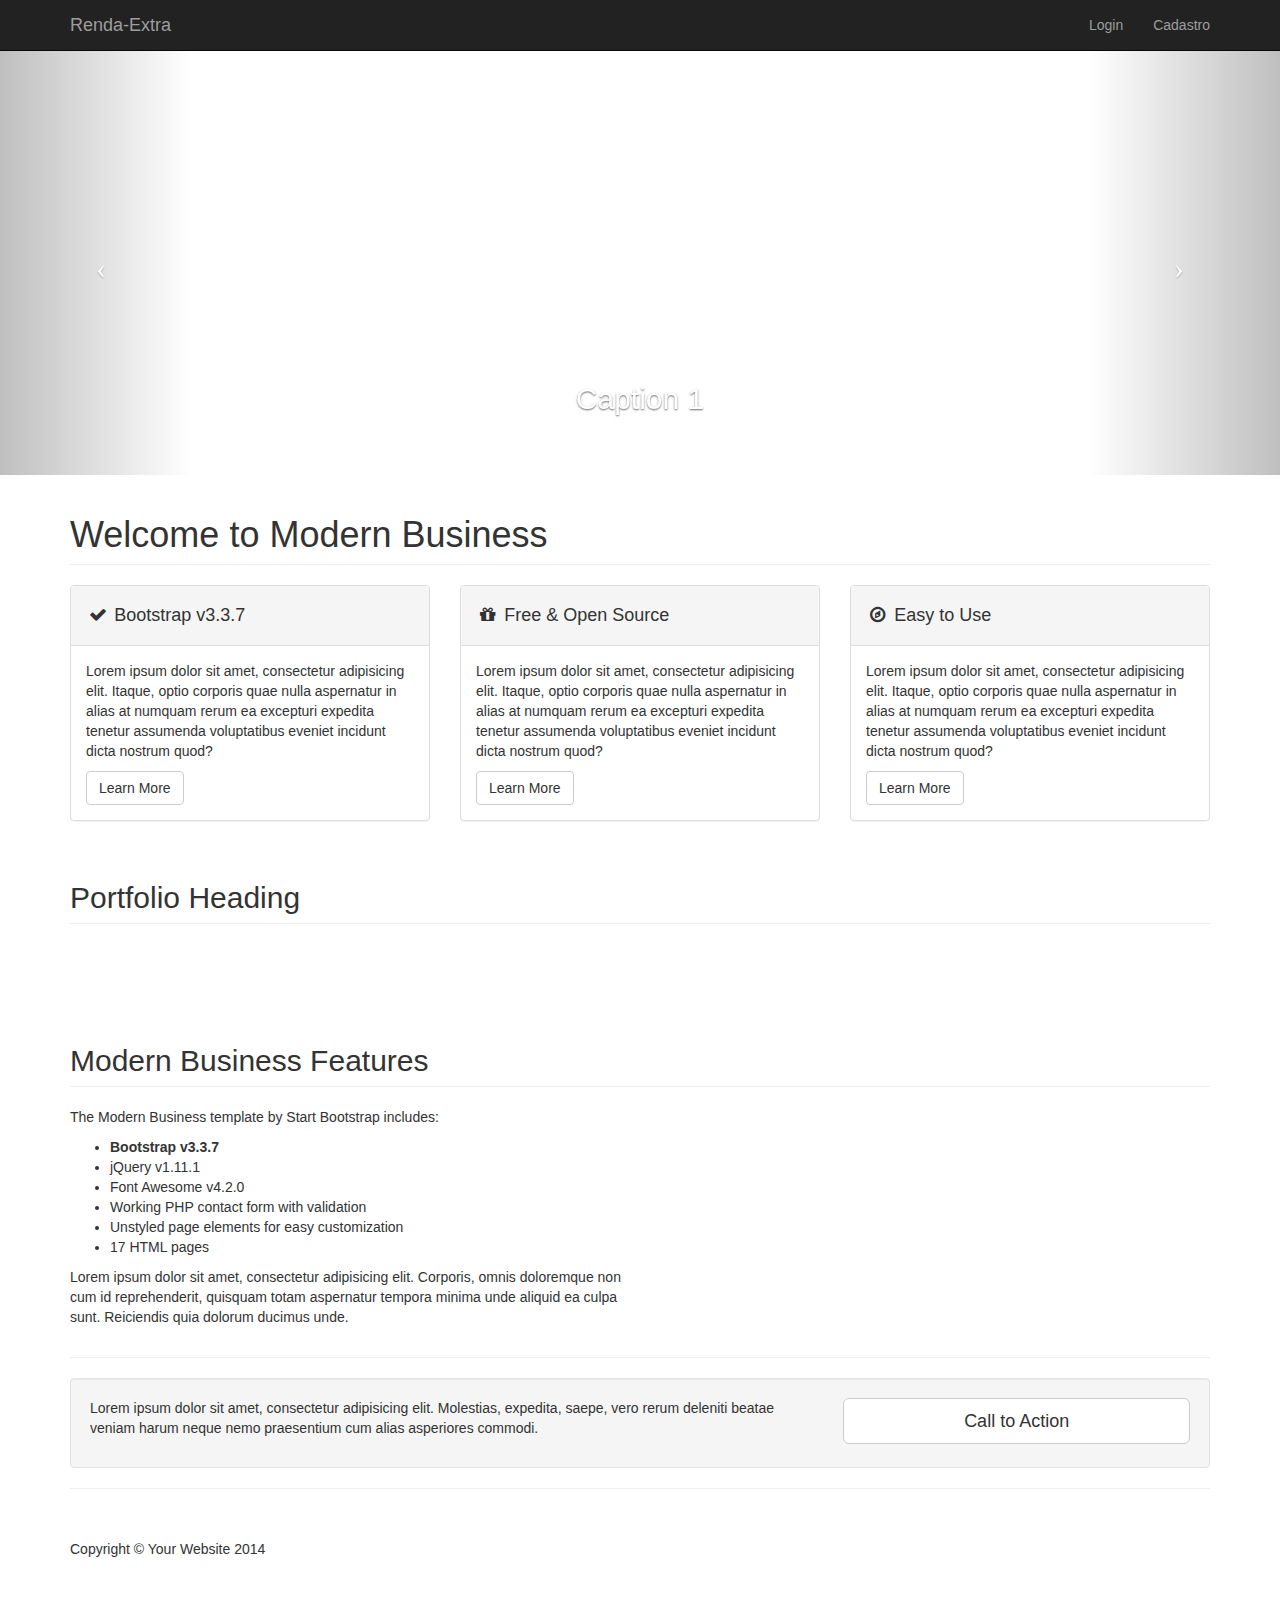
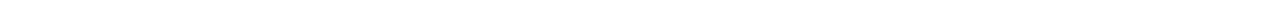
==== template/index.html @ ffe3b85d "Template" ====
<!DOCTYPE html>
<html lang="en">

<head>

    <meta charset="utf-8">
    <meta http-equiv="X-UA-Compatible" content="IE=edge">
    <meta name="viewport" content="width=device-width, initial-scale=1">
    <meta name="description" content="">
    <meta name="author" content="">

    <title>RendaExtra</title>

    <!-- Bootstrap Core CSS -->
    <link href="css/bootstrap.min.css" rel="stylesheet">

    <!-- Custom CSS -->
    <link href="css/modern-business.css" rel="stylesheet">

    <!-- Custom Fonts -->
    <link href="font-awesome/css/font-awesome.min.css" rel="stylesheet" type="text/css">

    <!-- HTML5 Shim and Respond.js IE8 support of HTML5 elements and media queries -->
    <!-- WARNING: Respond.js doesn't work if you view the page via file:// -->
    <!--[if lt IE 9]>
        <script src="https://oss.maxcdn.com/libs/html5shiv/3.7.0/html5shiv.js"></script>
        <script src="https://oss.maxcdn.com/libs/respond.js/1.4.2/respond.min.js"></script>
    <![endif]-->

</head>

<body>

    <!-- Navigation -->
    <nav class="navbar navbar-inverse navbar-fixed-top" role="navigation">
        <div class="container">
            <!-- Brand and toggle get grouped for better mobile display -->
            <div class="navbar-header">
                <button type="button" class="navbar-toggle" data-toggle="collapse" data-target="#bs-example-navbar-collapse-1">
                    <span class="sr-only">Toggle navigation</span>
                    <span class="icon-bar"></span>
                    <span class="icon-bar"></span>
                    <span class="icon-bar"></span>
                </button>
                <a class="navbar-brand" href="index.html">Renda-Extra</a>
            </div>
            <!-- Collect the nav links, forms, and other content for toggling -->
            <div class="collapse navbar-collapse" id="bs-example-navbar-collapse-1">
                <ul class="nav navbar-nav navbar-right">
                    <li>
                        <a href="login.html">Login</a>
                    </li>
                    <li>
                        <a href="cadastro.html">Cadastro</a>
                    </li>

                </ul>
            </div>
            <!-- /.navbar-collapse -->
        </div>
        <!-- /.container -->
    </nav>

    <!-- Header Carousel -->
    <header id="myCarousel" class="carousel slide">
        <!-- Indicators -->
        <ol class="carousel-indicators">
            <li data-target="#myCarousel" data-slide-to="0" class="active"></li>
            <li data-target="#myCarousel" data-slide-to="1"></li>
            <li data-target="#myCarousel" data-slide-to="2"></li>
        </ol>

        <!-- Wrapper for slides -->
        <div class="carousel-inner">
            <div class="item active">
                <div class="fill" style="background-image:url('http://placehold.it/1900x1080&text=Slide One');"></div>
                <div class="carousel-caption">
                    <h2>Caption 1</h2>
                </div>
            </div>
            <div class="item">
                <div class="fill" style="background-image:url('http://placehold.it/1900x1080&text=Slide Two');"></div>
                <div class="carousel-caption">
                    <h2>Caption 2</h2>
                </div>
            </div>
            <div class="item">
                <div class="fill" style="background-image:url('http://placehold.it/1900x1080&text=Slide Three');"></div>
                <div class="carousel-caption">
                    <h2>Caption 3</h2>
                </div>
            </div>
        </div>

        <!-- Controls -->
        <a class="left carousel-control" href="#myCarousel" data-slide="prev">
            <span class="icon-prev"></span>
        </a>
        <a class="right carousel-control" href="#myCarousel" data-slide="next">
            <span class="icon-next"></span>
        </a>
    </header>

    <!-- Page Content -->
    <div class="container">

        <!-- Marketing Icons Section -->
        <div class="row">
            <div class="col-lg-12">
                <h1 class="page-header">
                    Welcome to Modern Business
                </h1>
            </div>
            <div class="col-md-4">
                <div class="panel panel-default">
                    <div class="panel-heading">
                        <h4><i class="fa fa-fw fa-check"></i> Bootstrap v3.3.7</h4>
                    </div>
                    <div class="panel-body">
                        <p>Lorem ipsum dolor sit amet, consectetur adipisicing elit. Itaque, optio corporis quae nulla aspernatur in alias at numquam rerum ea excepturi expedita tenetur assumenda voluptatibus eveniet incidunt dicta nostrum quod?</p>
                        <a href="#" class="btn btn-default">Learn More</a>
                    </div>
                </div>
            </div>
            <div class="col-md-4">
                <div class="panel panel-default">
                    <div class="panel-heading">
                        <h4><i class="fa fa-fw fa-gift"></i> Free &amp; Open Source</h4>
                    </div>
                    <div class="panel-body">
                        <p>Lorem ipsum dolor sit amet, consectetur adipisicing elit. Itaque, optio corporis quae nulla aspernatur in alias at numquam rerum ea excepturi expedita tenetur assumenda voluptatibus eveniet incidunt dicta nostrum quod?</p>
                        <a href="#" class="btn btn-default">Learn More</a>
                    </div>
                </div>
            </div>
            <div class="col-md-4">
                <div class="panel panel-default">
                    <div class="panel-heading">
                        <h4><i class="fa fa-fw fa-compass"></i> Easy to Use</h4>
                    </div>
                    <div class="panel-body">
                        <p>Lorem ipsum dolor sit amet, consectetur adipisicing elit. Itaque, optio corporis quae nulla aspernatur in alias at numquam rerum ea excepturi expedita tenetur assumenda voluptatibus eveniet incidunt dicta nostrum quod?</p>
                        <a href="#" class="btn btn-default">Learn More</a>
                    </div>
                </div>
            </div>
        </div>
        <!-- /.row -->

        <!-- Portfolio Section -->
        <div class="row">
            <div class="col-lg-12">
                <h2 class="page-header">Portfolio Heading</h2>
            </div>
            <div class="col-md-4 col-sm-6">
                <a href="portfolio-item.html">
                    <img class="img-responsive img-portfolio img-hover" src="http://placehold.it/700x450" alt="">
                </a>
            </div>
            <div class="col-md-4 col-sm-6">
                <a href="portfolio-item.html">
                    <img class="img-responsive img-portfolio img-hover" src="http://placehold.it/700x450" alt="">
                </a>
            </div>
            <div class="col-md-4 col-sm-6">
                <a href="portfolio-item.html">
                    <img class="img-responsive img-portfolio img-hover" src="http://placehold.it/700x450" alt="">
                </a>
            </div>
            <div class="col-md-4 col-sm-6">
                <a href="portfolio-item.html">
                    <img class="img-responsive img-portfolio img-hover" src="http://placehold.it/700x450" alt="">
                </a>
            </div>
            <div class="col-md-4 col-sm-6">
                <a href="portfolio-item.html">
                    <img class="img-responsive img-portfolio img-hover" src="http://placehold.it/700x450" alt="">
                </a>
            </div>
            <div class="col-md-4 col-sm-6">
                <a href="portfolio-item.html">
                    <img class="img-responsive img-portfolio img-hover" src="http://placehold.it/700x450" alt="">
                </a>
            </div>
        </div>
        <!-- /.row -->

        <!-- Features Section -->
        <div class="row">
            <div class="col-lg-12">
                <h2 class="page-header">Modern Business Features</h2>
            </div>
            <div class="col-md-6">
                <p>The Modern Business template by Start Bootstrap includes:</p>
                <ul>
                    <li><strong>Bootstrap v3.3.7</strong>
                    </li>
                    <li>jQuery v1.11.1</li>
                    <li>Font Awesome v4.2.0</li>
                    <li>Working PHP contact form with validation</li>
                    <li>Unstyled page elements for easy customization</li>
                    <li>17 HTML pages</li>
                </ul>
                <p>Lorem ipsum dolor sit amet, consectetur adipisicing elit. Corporis, omnis doloremque non cum id reprehenderit, quisquam totam aspernatur tempora minima unde aliquid ea culpa sunt. Reiciendis quia dolorum ducimus unde.</p>
            </div>
            <div class="col-md-6">
                <img class="img-responsive" src="http://placehold.it/700x450" alt="">
            </div>
        </div>
        <!-- /.row -->

        <hr>

        <!-- Call to Action Section -->
        <div class="well">
            <div class="row">
                <div class="col-md-8">
                    <p>Lorem ipsum dolor sit amet, consectetur adipisicing elit. Molestias, expedita, saepe, vero rerum deleniti beatae veniam harum neque nemo praesentium cum alias asperiores commodi.</p>
                </div>
                <div class="col-md-4">
                    <a class="btn btn-lg btn-default btn-block" href="#">Call to Action</a>
                </div>
            </div>
        </div>

        <hr>

        <!-- Footer -->
        <footer>
            <div class="row">
                <div class="col-lg-12">
                    <p>Copyright &copy; Your Website 2014</p>
                </div>
            </div>
        </footer>

    </div>
    <!-- /.container -->

    <!-- jQuery -->
    <script src="js/jquery.js"></script>

    <!-- Bootstrap Core JavaScript -->
    <script src="js/bootstrap.min.js"></script>

    <!-- Script to Activate the Carousel -->
    <script>
    $('.carousel').carousel({
        interval: 5000 //changes the speed
    })
    </script>

</body>

</html>
---- template/css/modern-business.css ----
/*!
 * Start Bootstrap - Modern Business (http://startbootstrap.com/)
 * Copyright 2013-2016 Start Bootstrap
 * Licensed under MIT (https://github.com/BlackrockDigital/startbootstrap/blob/gh-pages/LICENSE)
 */

/* Global Styles */

html,
body {
    height: 100%;
}

body {
    padding-top: 50px; /* Required padding for .navbar-fixed-top. Remove if using .navbar-static-top. Change if height of navigation changes. */
}

.img-portfolio {
    margin-bottom: 30px;
}

.img-hover:hover {
    opacity: 0.8;
}

/* Home Page Carousel */

header.carousel {
    height: 50%;
}

header.carousel .item,
header.carousel .item.active,
header.carousel .carousel-inner {
    height: 100%;
}

header.carousel .fill {
    width: 100%;
    height: 100%;
    background-position: center;
    background-size: cover;
}

/* 404 Page Styles */

.error-404 {
    font-size: 100px;
}

/* Pricing Page Styles */

.price {
    display: block;
    font-size: 50px;
    line-height: 50px;
}

.price sup {
    top: -20px;
    left: 2px;
    font-size: 20px;
}

.period {
    display: block;
    font-style: italic;
}

/* Footer Styles */

footer {
    margin: 50px 0;
}

/* Responsive Styles */

@media(max-width:991px) {
    .customer-img,
    .img-related {
        margin-bottom: 30px;
    }
}

@media(max-width:767px) {
    .img-portfolio {
        margin-bottom: 15px;
    }

    header.carousel .carousel {
        height: 70%;
    }
}
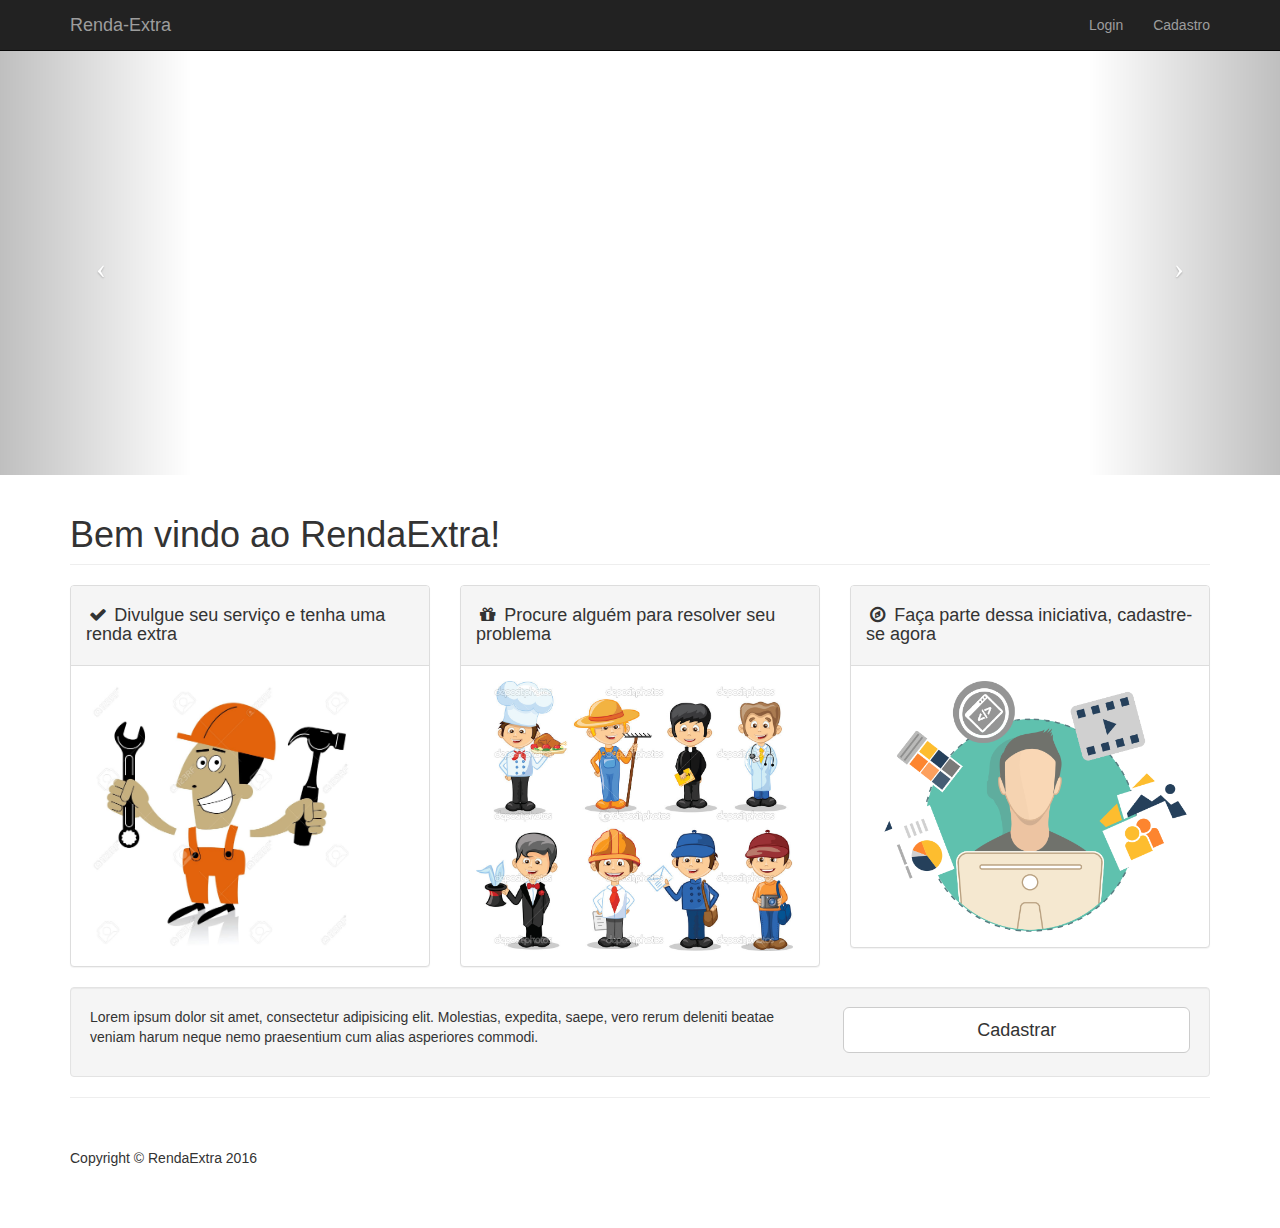
==== commit 3aa64734: "cadastro e login" ====
--- a/template/index.html
+++ b/template/index.html
@@ -75,19 +75,19 @@
             <div class="item active">
                 <div class="fill" style="background-image:url('http://placehold.it/1900x1080&text=Slide One');"></div>
                 <div class="carousel-caption">
-                    <h2>Caption 1</h2>
+
                 </div>
             </div>
             <div class="item">
                 <div class="fill" style="background-image:url('http://placehold.it/1900x1080&text=Slide Two');"></div>
                 <div class="carousel-caption">
-                    <h2>Caption 2</h2>
+
                 </div>
             </div>
             <div class="item">
                 <div class="fill" style="background-image:url('http://placehold.it/1900x1080&text=Slide Three');"></div>
                 <div class="carousel-caption">
-                    <h2>Caption 3</h2>
+
                 </div>
             </div>
         </div>
@@ -108,108 +108,41 @@
         <div class="row">
             <div class="col-lg-12">
                 <h1 class="page-header">
-                    Welcome to Modern Business
+                    Bem vindo ao RendaExtra!
                 </h1>
             </div>
             <div class="col-md-4">
                 <div class="panel panel-default">
                     <div class="panel-heading">
-                        <h4><i class="fa fa-fw fa-check"></i> Bootstrap v3.3.7</h4>
+                        <h4><i class="fa fa-fw fa-check"></i> Divulgue seu serviço e tenha uma renda extra</h4>
                     </div>
                     <div class="panel-body">
-                        <p>Lorem ipsum dolor sit amet, consectetur adipisicing elit. Itaque, optio corporis quae nulla aspernatur in alias at numquam rerum ea excepturi expedita tenetur assumenda voluptatibus eveniet incidunt dicta nostrum quod?</p>
-                        <a href="#" class="btn btn-default">Learn More</a>
+                        <img src="img/encanador.jpg" style="max-height: 270px" alt="" class="img-responsive"/>
                     </div>
                 </div>
             </div>
             <div class="col-md-4">
                 <div class="panel panel-default">
                     <div class="panel-heading">
-                        <h4><i class="fa fa-fw fa-gift"></i> Free &amp; Open Source</h4>
+                        <h4><i class="fa fa-fw fa-gift"></i> Procure alguém para resolver seu problema</h4>
                     </div>
                     <div class="panel-body">
-                        <p>Lorem ipsum dolor sit amet, consectetur adipisicing elit. Itaque, optio corporis quae nulla aspernatur in alias at numquam rerum ea excepturi expedita tenetur assumenda voluptatibus eveniet incidunt dicta nostrum quod?</p>
-                        <a href="#" class="btn btn-default">Learn More</a>
+                      <img src="img/profissoes.jpg" style="max-height: 270px" alt="" class="img-responsive"/>
                     </div>
                 </div>
             </div>
             <div class="col-md-4">
                 <div class="panel panel-default">
                     <div class="panel-heading">
-                        <h4><i class="fa fa-fw fa-compass"></i> Easy to Use</h4>
+                        <h4><i class="fa fa-fw fa-compass"></i> Faça parte dessa iniciativa, cadastre-se agora </h4>
                     </div>
                     <div class="panel-body">
-                        <p>Lorem ipsum dolor sit amet, consectetur adipisicing elit. Itaque, optio corporis quae nulla aspernatur in alias at numquam rerum ea excepturi expedita tenetur assumenda voluptatibus eveniet incidunt dicta nostrum quod?</p>
-                        <a href="#" class="btn btn-default">Learn More</a>
+                      <img src="img/cadastro.png" style="max-height: 270px" alt="" class="img-responsive"/>
                     </div>
                 </div>
             </div>
         </div>
         <!-- /.row -->
-
-        <!-- Portfolio Section -->
-        <div class="row">
-            <div class="col-lg-12">
-                <h2 class="page-header">Portfolio Heading</h2>
-            </div>
-            <div class="col-md-4 col-sm-6">
-                <a href="portfolio-item.html">
-                    <img class="img-responsive img-portfolio img-hover" src="http://placehold.it/700x450" alt="">
-                </a>
-            </div>
-            <div class="col-md-4 col-sm-6">
-                <a href="portfolio-item.html">
-                    <img class="img-responsive img-portfolio img-hover" src="http://placehold.it/700x450" alt="">
-                </a>
-            </div>
-            <div class="col-md-4 col-sm-6">
-                <a href="portfolio-item.html">
-                    <img class="img-responsive img-portfolio img-hover" src="http://placehold.it/700x450" alt="">
-                </a>
-            </div>
-            <div class="col-md-4 col-sm-6">
-                <a href="portfolio-item.html">
-                    <img class="img-responsive img-portfolio img-hover" src="http://placehold.it/700x450" alt="">
-                </a>
-            </div>
-            <div class="col-md-4 col-sm-6">
-                <a href="portfolio-item.html">
-                    <img class="img-responsive img-portfolio img-hover" src="http://placehold.it/700x450" alt="">
-                </a>
-            </div>
-            <div class="col-md-4 col-sm-6">
-                <a href="portfolio-item.html">
-                    <img class="img-responsive img-portfolio img-hover" src="http://placehold.it/700x450" alt="">
-                </a>
-            </div>
-        </div>
-        <!-- /.row -->
-
-        <!-- Features Section -->
-        <div class="row">
-            <div class="col-lg-12">
-                <h2 class="page-header">Modern Business Features</h2>
-            </div>
-            <div class="col-md-6">
-                <p>The Modern Business template by Start Bootstrap includes:</p>
-                <ul>
-                    <li><strong>Bootstrap v3.3.7</strong>
-                    </li>
-                    <li>jQuery v1.11.1</li>
-                    <li>Font Awesome v4.2.0</li>
-                    <li>Working PHP contact form with validation</li>
-                    <li>Unstyled page elements for easy customization</li>
-                    <li>17 HTML pages</li>
-                </ul>
-                <p>Lorem ipsum dolor sit amet, consectetur adipisicing elit. Corporis, omnis doloremque non cum id reprehenderit, quisquam totam aspernatur tempora minima unde aliquid ea culpa sunt. Reiciendis quia dolorum ducimus unde.</p>
-            </div>
-            <div class="col-md-6">
-                <img class="img-responsive" src="http://placehold.it/700x450" alt="">
-            </div>
-        </div>
-        <!-- /.row -->
-
-        <hr>
 
         <!-- Call to Action Section -->
         <div class="well">
@@ -218,7 +151,7 @@
                     <p>Lorem ipsum dolor sit amet, consectetur adipisicing elit. Molestias, expedita, saepe, vero rerum deleniti beatae veniam harum neque nemo praesentium cum alias asperiores commodi.</p>
                 </div>
                 <div class="col-md-4">
-                    <a class="btn btn-lg btn-default btn-block" href="#">Call to Action</a>
+                    <a class="btn btn-lg btn-default btn-block" href="cdastro.html">Cadastrar</a>
                 </div>
             </div>
         </div>
@@ -229,7 +162,7 @@
         <footer>
             <div class="row">
                 <div class="col-lg-12">
-                    <p>Copyright &copy; Your Website 2014</p>
+                    <p>Copyright &copy; RendaExtra 2016</p>
                 </div>
             </div>
         </footer>
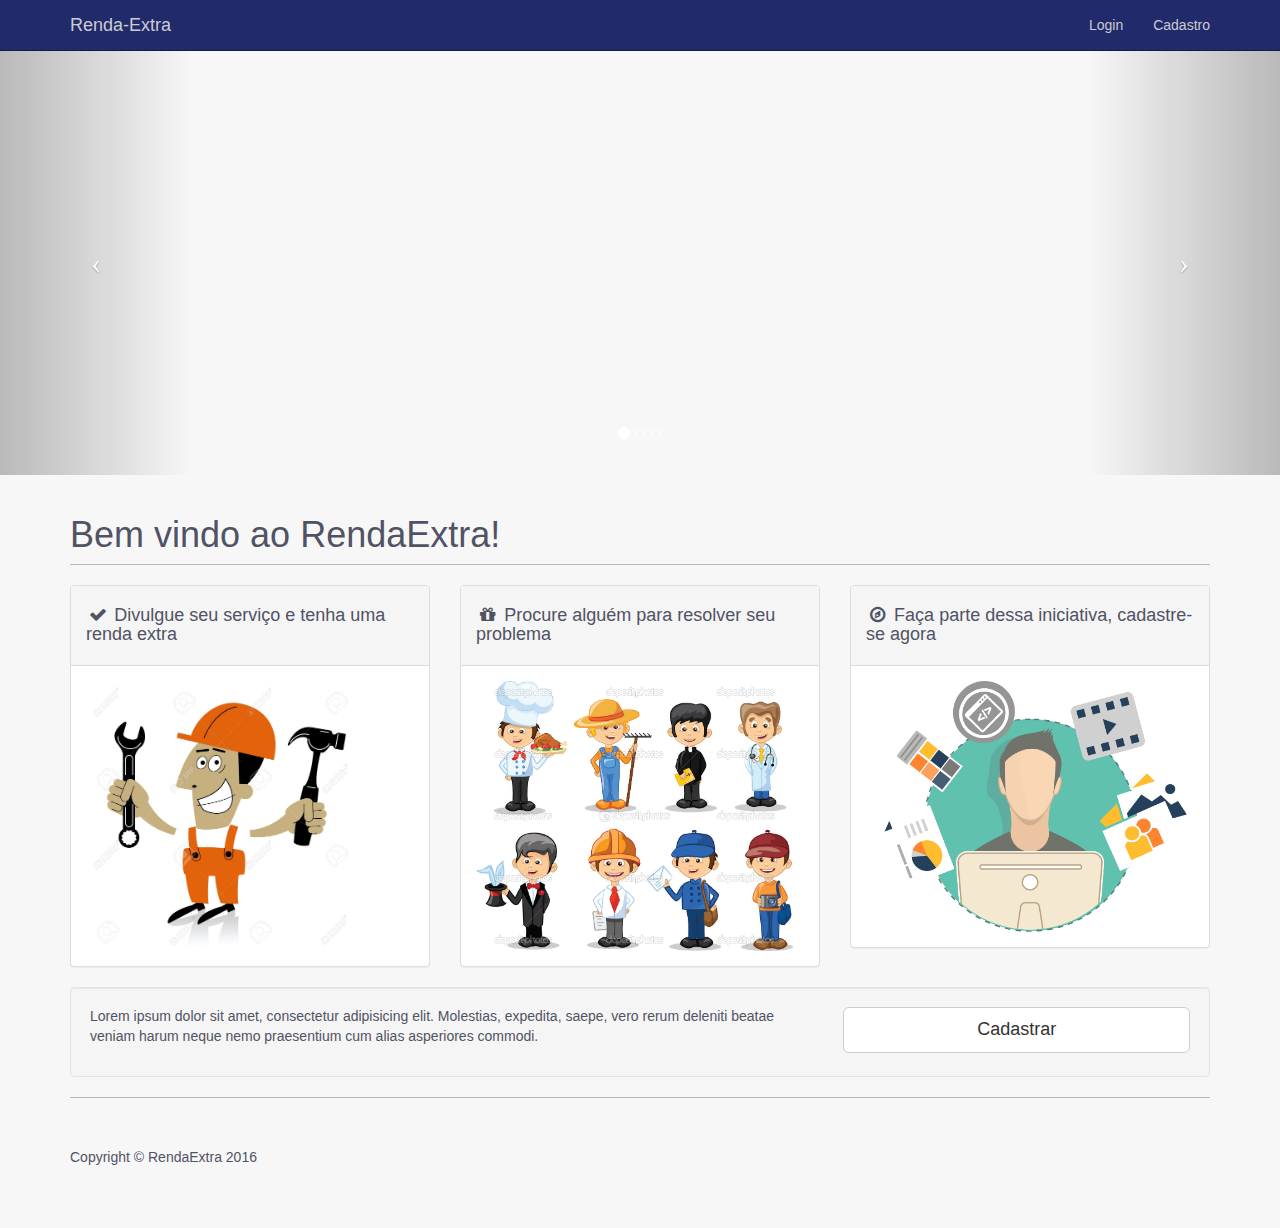
==== commit 73736312: "alteração de cor" ====
--- a/template/index.html
+++ b/template/index.html
@@ -12,7 +12,7 @@
     <title>RendaExtra</title>
 
     <!-- Bootstrap Core CSS -->
-    <link href="css/bootstrap.min.css" rel="stylesheet">
+    <link href="css/bootstrap.css" rel="stylesheet">
 
     <!-- Custom CSS -->
     <link href="css/modern-business.css" rel="stylesheet">
@@ -151,7 +151,7 @@
                     <p>Lorem ipsum dolor sit amet, consectetur adipisicing elit. Molestias, expedita, saepe, vero rerum deleniti beatae veniam harum neque nemo praesentium cum alias asperiores commodi.</p>
                 </div>
                 <div class="col-md-4">
-                    <a class="btn btn-lg btn-default btn-block" href="cdastro.html">Cadastrar</a>
+                    <a class="btn btn-lg btn-default btn-block" href="cadastro.html">Cadastrar</a>
                 </div>
             </div>
         </div>
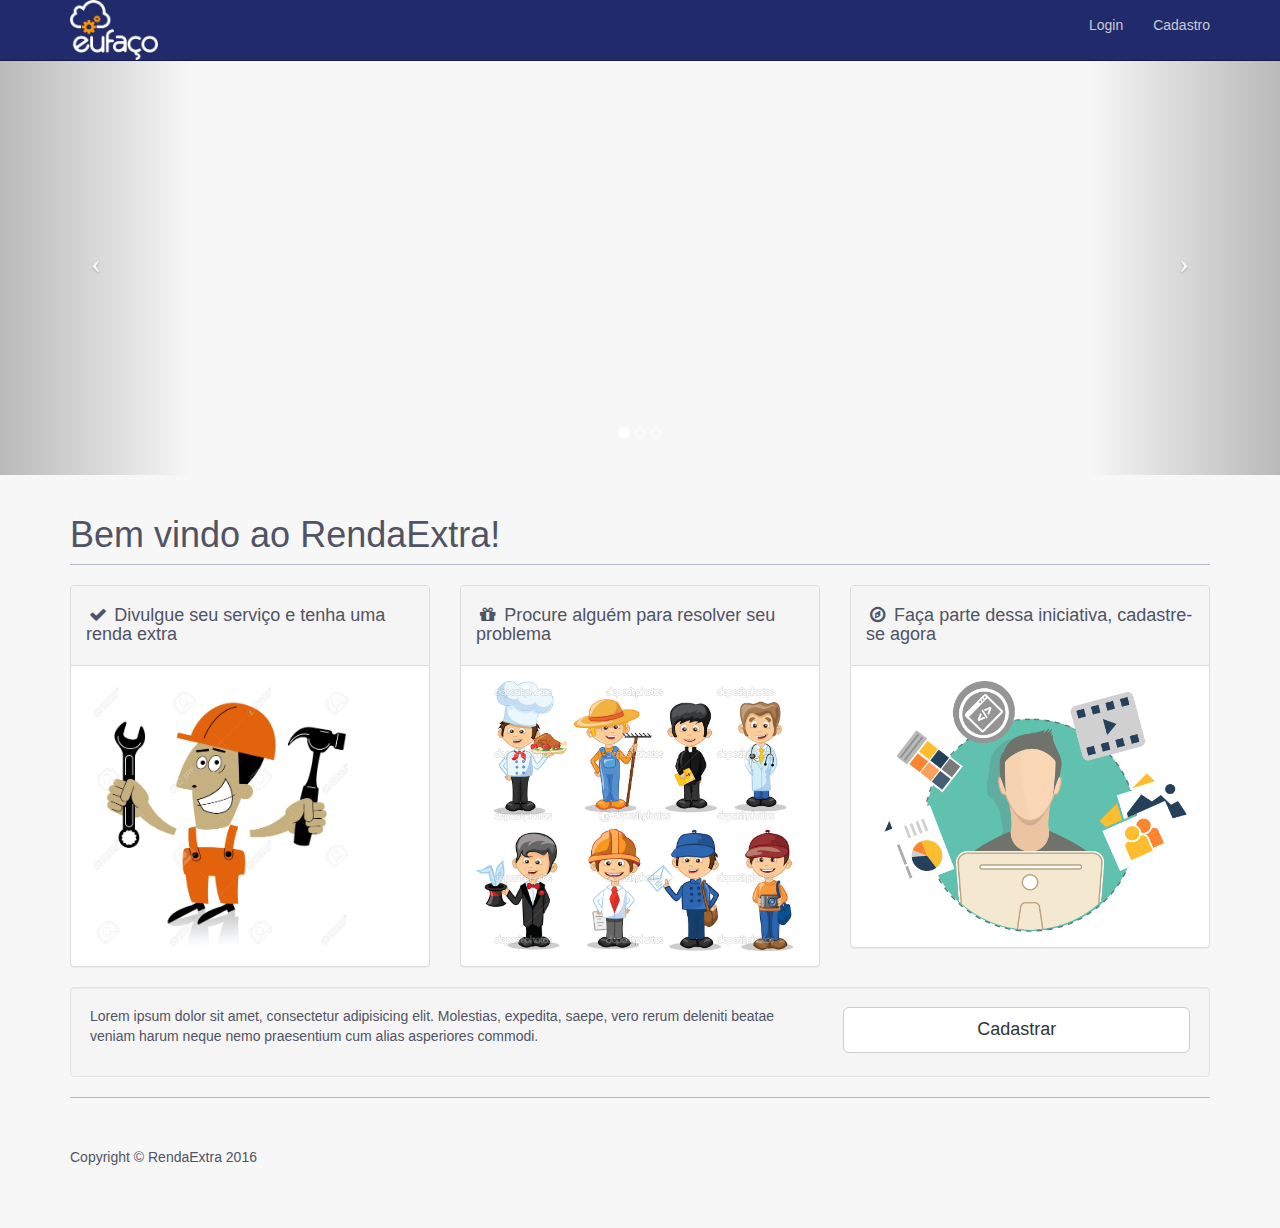
==== commit a1d9de30: "Logo" ====
--- a/template/index.html
+++ b/template/index.html
@@ -42,7 +42,8 @@
                     <span class="icon-bar"></span>
                     <span class="icon-bar"></span>
                 </button>
-                <a class="navbar-brand" href="index.html">Renda-Extra</a>
+                <a href="index.html"><img src="img/negativoLogo.png" href="index.html" style="height: 60px" alt=""></a>
+                <!--<a class="navbar-brand" href="index.html">Renda-Extra</a>-->
             </div>
             <!-- Collect the nav links, forms, and other content for toggling -->
             <div class="collapse navbar-collapse" id="bs-example-navbar-collapse-1">
